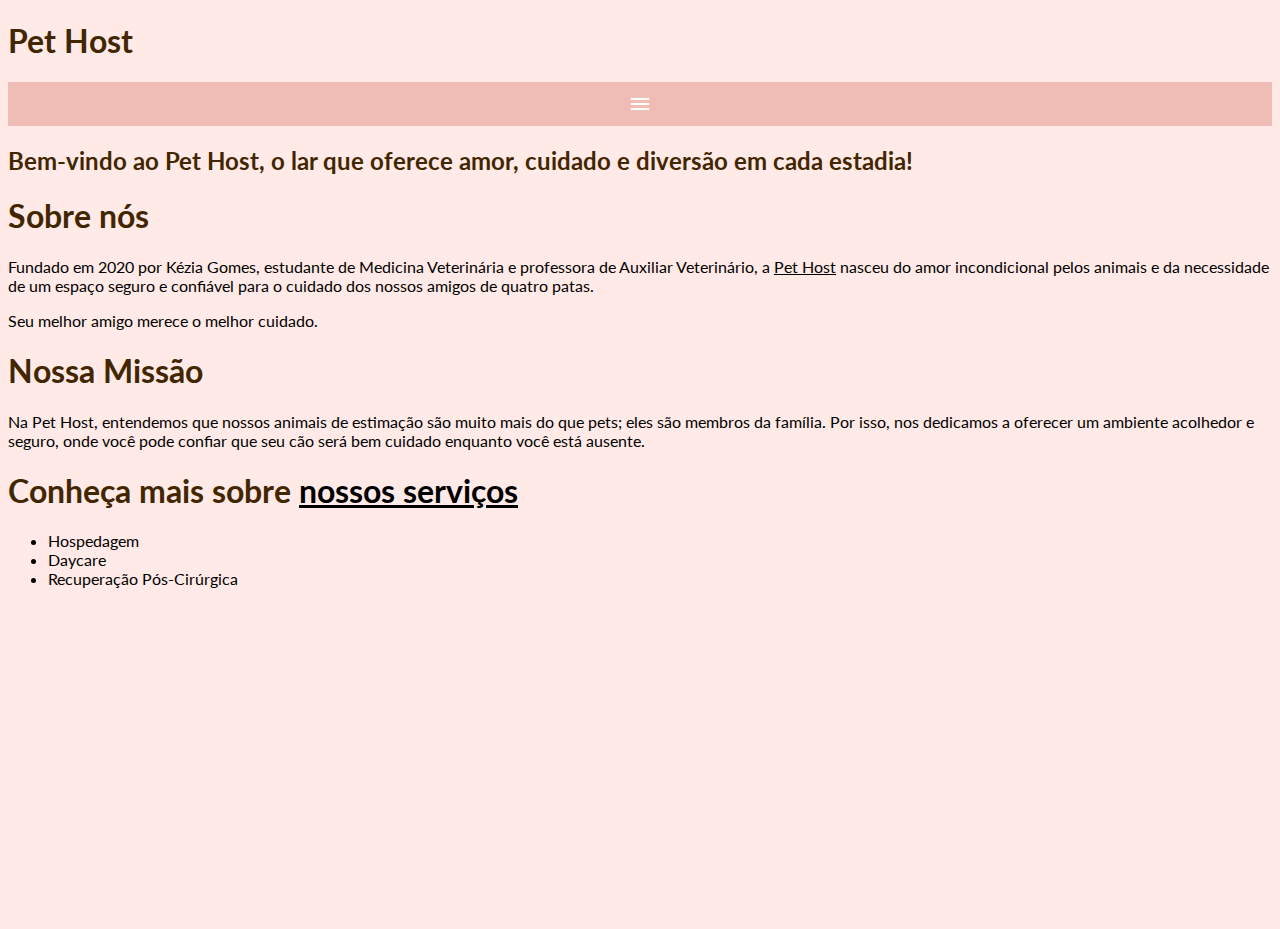
==== index.html @ 49f85e83 "esboço do site pet host" ====
<!DOCTYPE html>
<html lang="pt-br">
<head>
    <meta charset="UTF-8">
    <meta name="viewport" content="width=device-width, initial-scale=1.0">
    <link rel="shortcut icon" href="imagens/icone-peb.png" type="image/x-icon" >
    <title>Pet Host</title>
    <link href="https://fonts.googleapis.com/icon?family=Material+Icons" rel="stylesheet">
    <link rel="stylesheet" href="style.css">
</head>
<body>
    <header>
        <h1>Pet Host</h1>
        <i id="burguer" class="material-icons" onclick="clickMenu()">menu</i>
        <menu id="itens">
           <ul>
            <li><a href="index.html">Home</a></li>
            <li><a href="quemsomos.html">Quem somos</a></li>
            <li><a href="servicos.html">Serviços</a></li>
            <li><a href="depoimentos.html">Depoimentos</a></li>
            <li><a href="valores.html">Valores</a></li>
            <li><a href="reservas.html">Reservas</a></li>
            <li><a href="blog.html">Blog</a></li>
            <li><a href="contato.html">Contato</a></li>
           </ul>
        </menu>
    </header>
    <section class="imagem" id="img01">
       
            <h2>Bem-vindo ao Pet Host, o lar que oferece amor, cuidado e diversão em cada estadia!</h2>
        
    </section>

    <section class="normal">
        <h1>Sobre nós</h1>
        <p>Fundado em 2020 por Kézia Gomes, estudante de Medicina Veterinária e professora de Auxiliar Veterinário, a <ins>Pet Host</ins> nasceu do amor incondicional pelos animais e da necessidade de um espaço seguro e confiável para o cuidado dos nossos amigos de quatro patas.</p>
    </section>

    <section class="corfundo">
        <p>Seu melhor amigo merece o melhor cuidado.</p>
    </section>

    <section class="normal">
        <h1>Nossa Missão</h1>
        <p>Na Pet Host, entendemos que nossos animais de estimação são muito mais do que pets; eles são membros da família. Por isso, nos dedicamos a oferecer um ambiente acolhedor e seguro, onde você pode confiar que seu cão será bem cuidado enquanto você está ausente.</p>
    </section>

    <section class="corfundo">
        <h1>Conheça mais sobre <a href="#">nossos serviços</a></h1>
        <ul>
            <li>Hospedagem</li>
            <li>Daycare</li>
            <li>Recuperação Pós-Cirúrgica</li>
        </ul>
    </section>
    <script src="script.js">
    </script>
</body>
</html>
---- style.css ----
@charset "UTF-8";
@import url('https://fonts.googleapis.com/css2?family=Lato:ital,wght@0,100;0,300;0,400;0,700;0,900;1,100;1,300;1,400;1,700;1,900&display=swap');

:root {
    --fonte1: Arial, Helvetica, sans-serif;
    --fonte2: "Lato", sans-serif;
}

* {
    font-family: var(--fonte2);
    color: black
}

h1, h2, h3 {
    color: #422600;
}

html, body {
    min-height: 100vh; /*Tamanho mínimo; VH=altura*/
    background-color: #FFEAE7;
}

i#burguer {
    background-color: #d87c6c67;
    color: white;
    display: block;
    text-align: center;
    padding: 10px;
    cursor: pointer;
}

i#burguer:hover {
    background-color: #d87c6ca8;
    color: black;
}


menu {
    display: none;
}

menu > ul {
    list-style-type: none;
}

menu > ul > li > a {
    display: block;
    padding: 10px;
    text-decoration: none;
    text-align: center;
    background-color: rgb(88, 88, 88);
    color: white;
    border-top: 2px solid gray;
}

menu > ul > li > a:hover {
    background-color: gray;
}
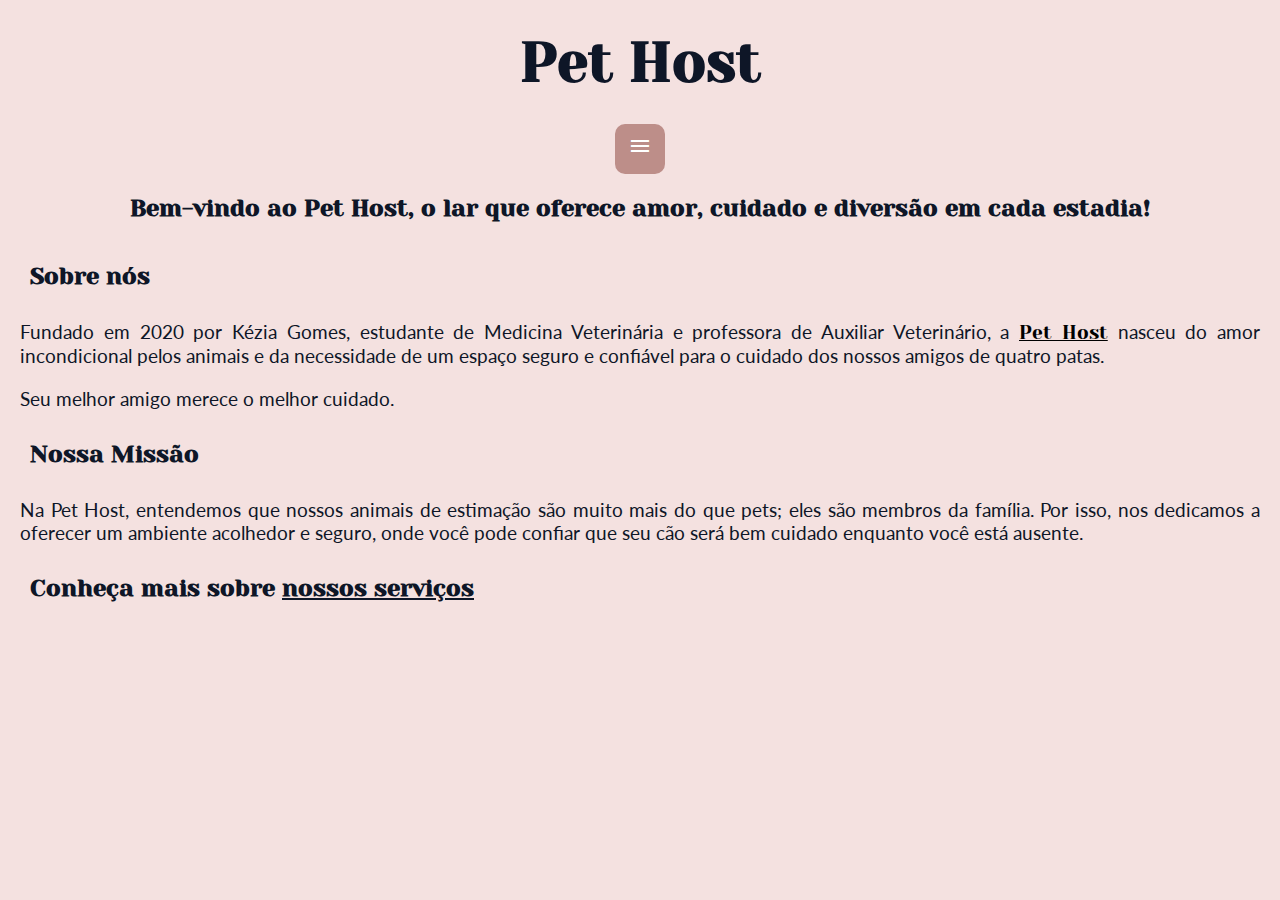
==== commit 201f03ca: "Atualizações 24/10" ====
--- a/index.html
+++ b/index.html
@@ -3,7 +3,7 @@
 <head>
     <meta charset="UTF-8">
     <meta name="viewport" content="width=device-width, initial-scale=1.0">
-    <link rel="shortcut icon" href="imagens/icone-peb.png" type="image/x-icon" >
+    
     <title>Pet Host</title>
     <link href="https://fonts.googleapis.com/icon?family=Material+Icons" rel="stylesheet">
     <link rel="stylesheet" href="style.css">
@@ -13,27 +13,27 @@
         <h1>Pet Host</h1>
         <i id="burguer" class="material-icons" onclick="clickMenu()">menu</i>
         <menu id="itens">
-           <ul>
-            <li><a href="index.html">Home</a></li>
-            <li><a href="quemsomos.html">Quem somos</a></li>
-            <li><a href="servicos.html">Serviços</a></li>
-            <li><a href="depoimentos.html">Depoimentos</a></li>
-            <li><a href="valores.html">Valores</a></li>
-            <li><a href="reservas.html">Reservas</a></li>
-            <li><a href="blog.html">Blog</a></li>
-            <li><a href="contato.html">Contato</a></li>
+           <ul class="nav-links" id="navLinks">
+            <li><a href="index.html" target="_self">Home</a></li>
+            <li><a href="quemsomos.html" target="_self">Quem somos</a></li>
+            <li><a href="servicos.html" target="_self">Serviços</a></li>
+            <li><a href="depoimentos.html" target="_self">Depoimentos</a></li>
+            <li><a href="valores.html" target="_self">Valores</a></li>
+            <li><a href="reservas.html" target="_self">Reservas</a></li>
+            <li><a href="blog.html" target="_self">Blog</a></li>
+            <li><a href="contato.html" target="_self">Contato</a></li>
            </ul>
         </menu>
     </header>
     <section class="imagem" id="img01">
        
-            <h2>Bem-vindo ao Pet Host, o lar que oferece amor, cuidado e diversão em cada estadia!</h2>
+            <h2 style="text-align: center;">Bem-vindo ao Pet Host, o lar que oferece amor, cuidado e diversão em cada estadia!</h2>
         
     </section>
 
     <section class="normal">
-        <h1>Sobre nós</h1>
-        <p>Fundado em 2020 por Kézia Gomes, estudante de Medicina Veterinária e professora de Auxiliar Veterinário, a <ins>Pet Host</ins> nasceu do amor incondicional pelos animais e da necessidade de um espaço seguro e confiável para o cuidado dos nossos amigos de quatro patas.</p>
+        <h2>Sobre nós</h2>
+        <p style="text-align: justify;">Fundado em 2020 por Kézia Gomes, estudante de Medicina Veterinária e professora de Auxiliar Veterinário, a <ins id="destaque">Pet Host</ins> nasceu do amor incondicional pelos animais e da necessidade de um espaço seguro e confiável para o cuidado dos nossos amigos de quatro patas.</p>
     </section>
 
     <section class="corfundo">
@@ -41,17 +41,12 @@
     </section>
 
     <section class="normal">
-        <h1>Nossa Missão</h1>
-        <p>Na Pet Host, entendemos que nossos animais de estimação são muito mais do que pets; eles são membros da família. Por isso, nos dedicamos a oferecer um ambiente acolhedor e seguro, onde você pode confiar que seu cão será bem cuidado enquanto você está ausente.</p>
+        <h2>Nossa Missão</h2>
+        <p style="text-align: justify;">Na Pet Host, entendemos que nossos animais de estimação são muito mais do que pets; eles são membros da família. Por isso, nos dedicamos a oferecer um ambiente acolhedor e seguro, onde você pode confiar que seu cão será bem cuidado enquanto você está ausente.</p>
     </section>
 
     <section class="corfundo">
-        <h1>Conheça mais sobre <a href="#">nossos serviços</a></h1>
-        <ul>
-            <li>Hospedagem</li>
-            <li>Daycare</li>
-            <li>Recuperação Pós-Cirúrgica</li>
-        </ul>
+        <h2>Conheça mais sobre <a id="destaque" href="servicos.html">nossos serviços</a></h2>
     </section>
     <script src="script.js">
     </script>
--- a/style.css
+++ b/style.css
@@ -1,36 +1,80 @@
 @charset "UTF-8";
 @import url('https://fonts.googleapis.com/css2?family=Lato:ital,wght@0,100;0,300;0,400;0,700;0,900;1,100;1,300;1,400;1,700;1,900&display=swap');
+@import url('https://fonts.googleapis.com/css2?family=Yeseva+One&display=swap');
+
 
 :root {
     --fonte1: Arial, Helvetica, sans-serif;
     --fonte2: "Lato", sans-serif;
+    --fonte3: "Yeseva One", serif;
 }
+
 
 * {
     font-family: var(--fonte2);
-    color: black
-}
-
-h1, h2, h3 {
-    color: #422600;
+    color: black;
+    margin: 0;
+    padding: 0;
+    box-sizing: border-box;
 }
 
 html, body {
     min-height: 100vh; /*Tamanho mínimo; VH=altura*/
-    background-color: #FFEAE7;
+    background-color: #F4E1E0;
 }
 
+h1, h2, h3{
+    color: #0E1627;
+    padding: 20px 30px;
+}
+p {
+    color: #0E1627;
+    padding: 10px 20px;
+    font-size: 1.2em;
+}
+h1 {
+    text-align: center;
+    padding: 30px 30px;
+    font-size: 3.5em;
+}
+
+h2 {
+
+}
+
+h1, h2 {
+    font-family: var(--fonte3);
+}
+
+a#destaque {
+    font-family: var(--fonte3);
+    color: #0E1627;
+}
+
+a#destaque:hover {
+    color: #0E1627;
+}
+
+ins#destaque{
+    font-family: var(--fonte3);
+}
+
+
 i#burguer {
-    background-color: #d87c6c67;
+    background-color:  #BD8E89;
     color: white;
     display: block;
     text-align: center;
     padding: 10px;
     cursor: pointer;
+    width: 50px;
+    height: 50px;
+    margin: auto;
+    border-radius: 20%;
 }
 
 i#burguer:hover {
-    background-color: #d87c6ca8;
+    background-color: #E5C5C1;
     color: black;
 }
 
@@ -48,11 +92,12 @@
     padding: 10px;
     text-decoration: none;
     text-align: center;
-    background-color: rgb(88, 88, 88);
+    background-color: #BD8E89;
     color: white;
     border-top: 2px solid gray;
 }
 
 menu > ul > li > a:hover {
-    background-color: gray;
-}+    background-color: #bb9a97;
+}
+
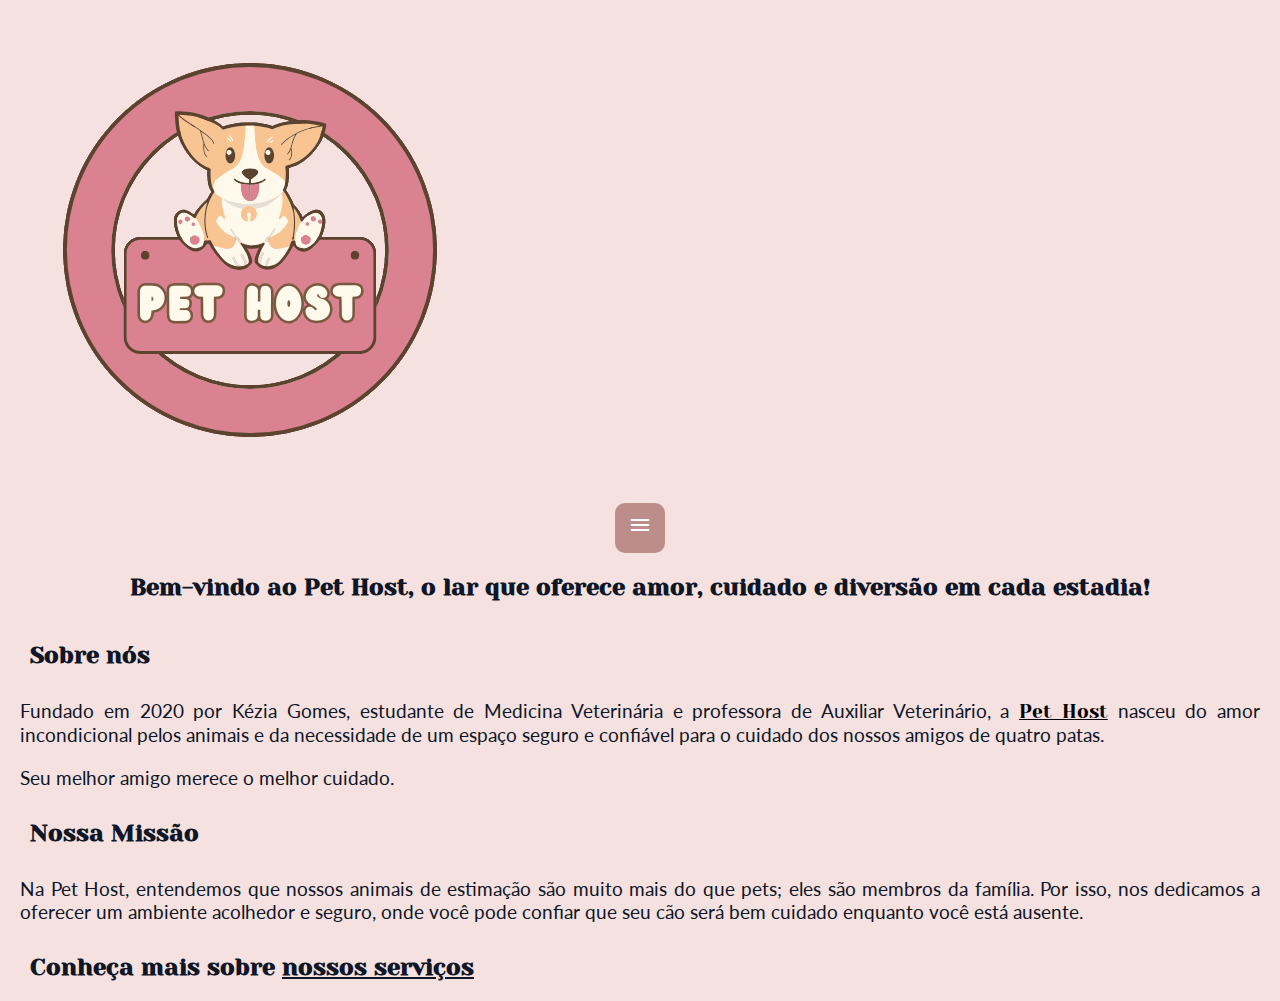
==== commit e551429d: "Logo" ====
--- a/index.html
+++ b/index.html
@@ -9,8 +9,9 @@
     <link rel="stylesheet" href="style.css">
 </head>
 <body>
+
     <header>
-        <h1>Pet Host</h1>
+        <img src="imagens/logopet.png" alt="Logo Pet Host" id="logo" >
         <i id="burguer" class="material-icons" onclick="clickMenu()">menu</i>
         <menu id="itens">
            <ul class="nav-links" id="navLinks">
@@ -25,6 +26,7 @@
            </ul>
         </menu>
     </header>
+
     <section class="imagem" id="img01">
        
             <h2 style="text-align: center;">Bem-vindo ao Pet Host, o lar que oferece amor, cuidado e diversão em cada estadia!</h2>
@@ -50,5 +52,6 @@
     </section>
     <script src="script.js">
     </script>
+    
 </body>
 </html>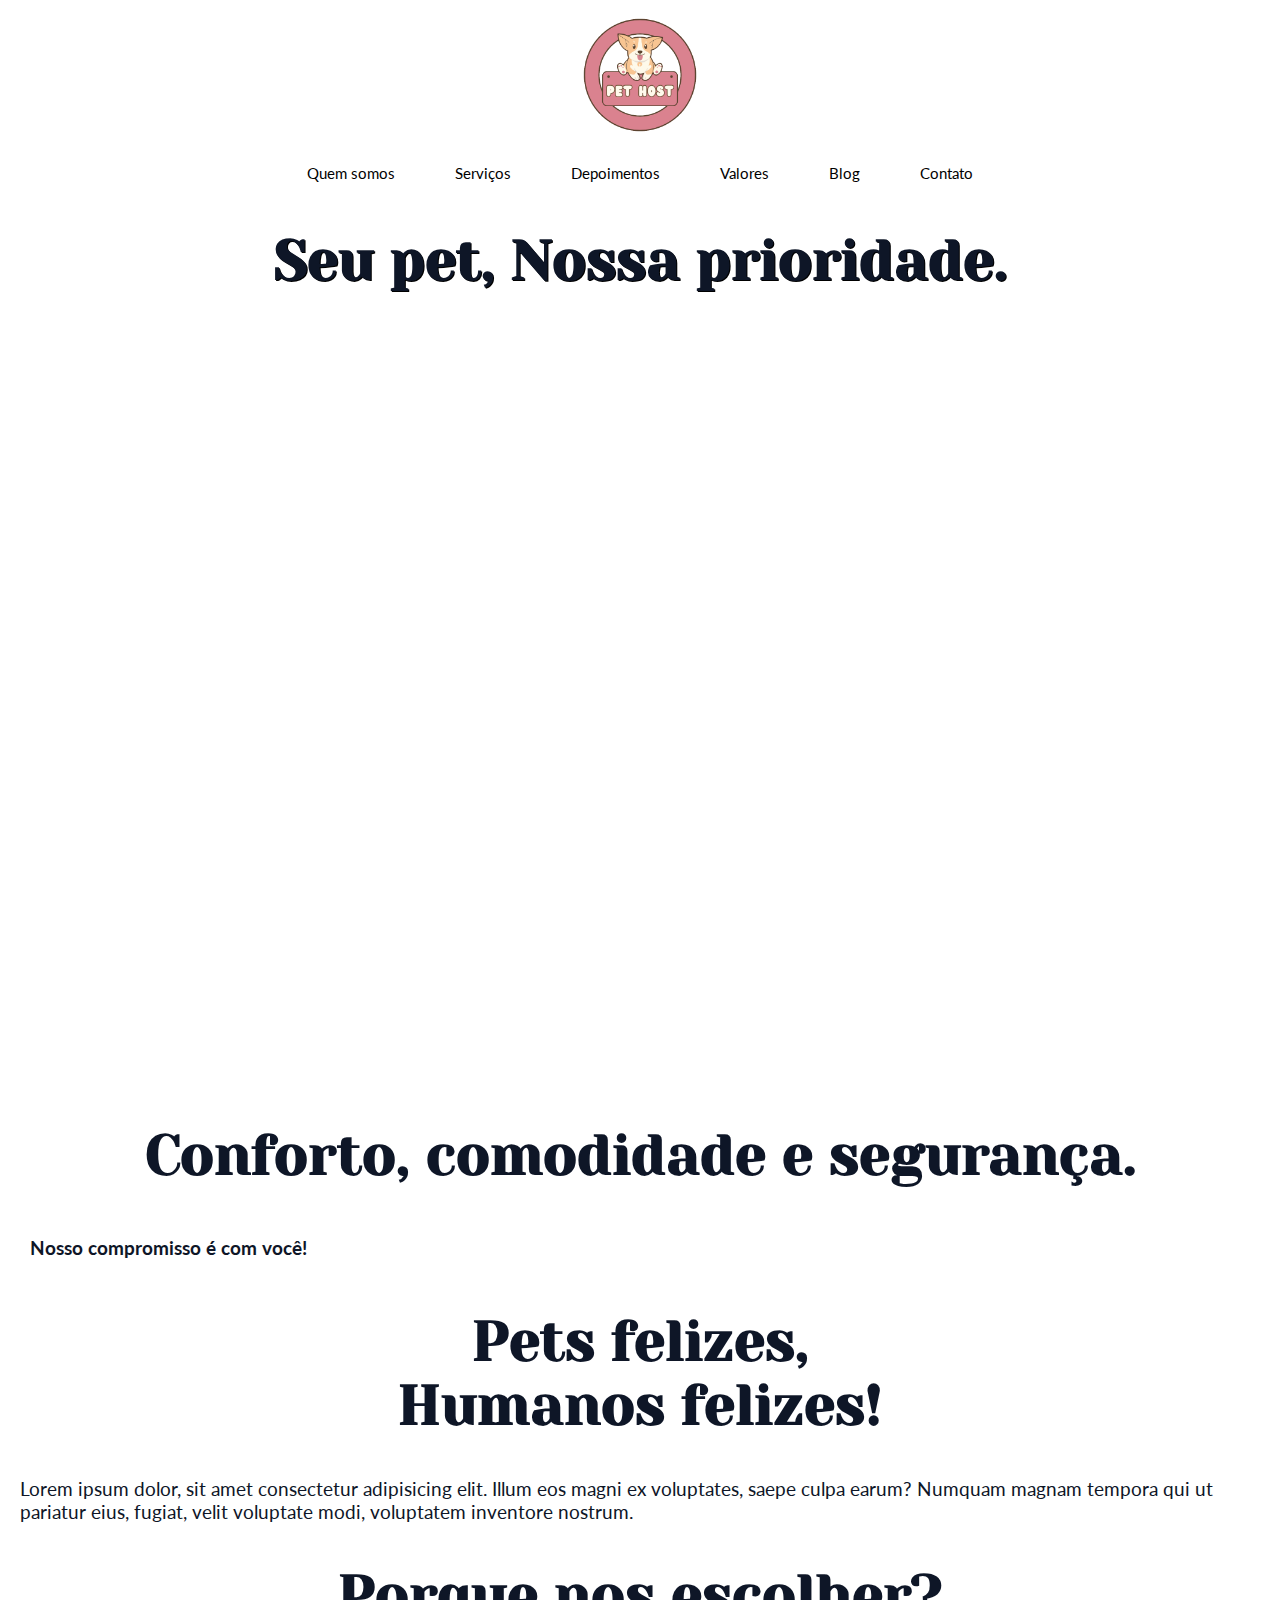
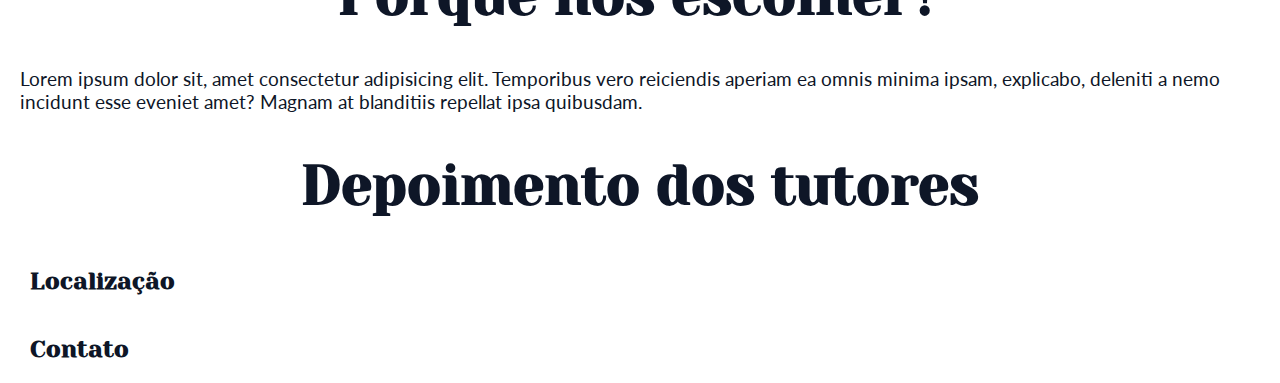
==== commit 3088edf4: "Mudança de layout" ====
--- a/index.html
+++ b/index.html
@@ -11,45 +11,58 @@
 <body>
 
     <header>
-        <img src="imagens/logopet.png" alt="Logo Pet Host" id="logo" >
-        <i id="burguer" class="material-icons" onclick="clickMenu()">menu</i>
-        <menu id="itens">
-           <ul class="nav-links" id="navLinks">
-            <li><a href="index.html" target="_self">Home</a></li>
-            <li><a href="quemsomos.html" target="_self">Quem somos</a></li>
-            <li><a href="servicos.html" target="_self">Serviços</a></li>
-            <li><a href="depoimentos.html" target="_self">Depoimentos</a></li>
-            <li><a href="valores.html" target="_self">Valores</a></li>
-            <li><a href="reservas.html" target="_self">Reservas</a></li>
-            <li><a href="blog.html" target="_self">Blog</a></li>
-            <li><a href="contato.html" target="_self">Contato</a></li>
-           </ul>
-        </menu>
+        <a href="index.html"><img src="imagens/logopet.png" alt="Logo Pet Host" id="logo"  ></a>
     </header>
 
-    <section class="imagem" id="img01">
-       
-            <h2 style="text-align: center;">Bem-vindo ao Pet Host, o lar que oferece amor, cuidado e diversão em cada estadia!</h2>
-        
-    </section>
+    <nav>
+        <div class="opcoes">
+            <p><a href="quemsomos.html">Quem somos</a></p>
+            <p><a href="servicos.html">Serviços</a></p>
+            <p><a href="depoimentos.html">Depoimentos</a></p>
+            <p><a href="valores.html">Valores</a></p>
+            <p><a href="blog.html">Blog</a></p>
+            <p><a href="">Contato</a></p>
+        </div>
+    </nav>
 
-    <section class="normal">
-        <h2>Sobre nós</h2>
-        <p style="text-align: justify;">Fundado em 2020 por Kézia Gomes, estudante de Medicina Veterinária e professora de Auxiliar Veterinário, a <ins id="destaque">Pet Host</ins> nasceu do amor incondicional pelos animais e da necessidade de um espaço seguro e confiável para o cuidado dos nossos amigos de quatro patas.</p>
-    </section>
 
-    <section class="corfundo">
-        <p>Seu melhor amigo merece o melhor cuidado.</p>
-    </section>
+    <main>
 
-    <section class="normal">
-        <h2>Nossa Missão</h2>
-        <p style="text-align: justify;">Na Pet Host, entendemos que nossos animais de estimação são muito mais do que pets; eles são membros da família. Por isso, nos dedicamos a oferecer um ambiente acolhedor e seguro, onde você pode confiar que seu cão será bem cuidado enquanto você está ausente.</p>
-    </section>
+        <section class="imagem1" id="img1">
+            <h1>Seu pet,
+                Nossa prioridade.</h1>
+        </section>
 
-    <section class="corfundo">
-        <h2>Conheça mais sobre <a id="destaque" href="servicos.html">nossos serviços</a></h2>
-    </section>
+        <section class="imagem2" id="img2">
+            <h1>Conforto, comodidade e segurança.</h1>
+            <!--Aqui explicar sobre hospedagem, daycare e cuidados pós cirurgícos-->
+        </section>
+
+        <section class="imagem3" id="img3">
+            <h3>Nosso compromisso é com você!</h3>
+            <h1>Pets felizes,
+                <br>
+                Humanos felizes!
+            </h1>
+            <p>
+               Lorem ipsum dolor, sit amet consectetur adipisicing elit. Illum eos magni ex voluptates, saepe culpa earum? Numquam magnam tempora qui ut pariatur eius, fugiat, velit voluptate modi, voluptatem inventore nostrum.
+            </p>
+        </section>
+
+        <section class="imagem4" id="img4">
+            <h1>Porque nos escolher?</h1>
+            <p>Lorem ipsum dolor sit, amet consectetur adipisicing elit. Temporibus vero reiciendis aperiam ea omnis minima ipsam, explicabo, deleniti a nemo incidunt esse eveniet amet? Magnam at blanditiis repellat ipsa quibusdam.</p>
+        </section>
+
+        <section class="depoimentos" id="dpmt">
+            <h1>Depoimento dos tutores</h1>
+        </section>
+
+        <section>
+            <h2>Localização</h2>
+            <h2>Contato</h2>
+        </section>
+    </main>
     <script src="script.js">
     </script>
     
--- a/style.css
+++ b/style.css
@@ -1,12 +1,14 @@
 @charset "UTF-8";
 @import url('https://fonts.googleapis.com/css2?family=Lato:ital,wght@0,100;0,300;0,400;0,700;0,900;1,100;1,300;1,400;1,700;1,900&display=swap');
 @import url('https://fonts.googleapis.com/css2?family=Yeseva+One&display=swap');
+@import url('https://fonts.googleapis.com/css2?family=Roboto:ital,wght@0,100;0,300;0,400;0,500;0,700;0,900;1,100;1,300;1,400;1,500;1,700;1,900&display=swap');
 
 
 :root {
     --fonte1: Arial, Helvetica, sans-serif;
     --fonte2: "Lato", sans-serif;
     --fonte3: "Yeseva One", serif;
+    --fonte4: "Roboto", sans-serif;
 }
 
 
@@ -18,9 +20,93 @@
     box-sizing: border-box;
 }
 
+section.imagem1 {
+        display: inline-block;
+        padding: 5px;
+        text-shadow: 1px 1px 0px black;
+        background-image: url("../Pet-host/imagens/background01pc.jpg");
+        background-position: right center;
+        background-size: cover;
+        height: 100vh;
+        width: 100%;
+      }
+
+
+
+
 html, body {
     min-height: 100vh; /*Tamanho mínimo; VH=altura*/
-    background-color: #F4E1E0;
+}
+
+header {
+    align-items: center; /* Alinha os itens verticalmente */
+    justify-content: space-between; /* Espaço entre a logo e o menu */
+    padding: 0 20px; /* Espaçamento lateral */
+}
+
+#logo {
+    height: 150px; 
+    width: auto; 
+    display: block;
+    margin: 0 auto;
+    
+}
+
+.opcoes {
+    display: flex; /* Alinha os itens horizontalmente */
+    gap: 20px; /* Espaçamento entre as opções */
+    justify-content: center;
+    align-items: center;
+    text-align: center;
+    font-family: var(--fonte3);
+    
+}
+
+.opcoes p a {
+    margin: 0; 
+    font-family: var(--fonte2);
+    font-size: 0.8em;
+    text-decoration: none;
+    
+}
+
+.opcoes p a:hover {
+    color: dimgrey;
+    text-decoration: underline;
+}
+
+.imghome {
+    
+    position: relative;
+    z-index: 1;
+    display: block;
+    object-fit: cover;
+    height: 250px;
+    width: 100%;
+
+}
+
+.voltar{
+    font-size: 0.6em;
+    display: flex; 
+    gap: 20px; 
+    justify-content: center;
+    align-items: center;
+    text-align: center;
+    font-family: var(--fonte3);
+   
+}
+
+.voltar p a {
+    text-decoration: none;
+    cursor: pointer;
+
+}
+
+.voltar p a:hover {
+    color: gray;
+    transition: all .4s ease;
+    
 }
 
 h1, h2, h3{
@@ -38,9 +124,6 @@
     font-size: 3.5em;
 }
 
-h2 {
-
-}
 
 h1, h2 {
     font-family: var(--fonte3);
@@ -58,46 +141,3 @@
 ins#destaque{
     font-family: var(--fonte3);
 }
-
-
-i#burguer {
-    background-color:  #BD8E89;
-    color: white;
-    display: block;
-    text-align: center;
-    padding: 10px;
-    cursor: pointer;
-    width: 50px;
-    height: 50px;
-    margin: auto;
-    border-radius: 20%;
-}
-
-i#burguer:hover {
-    background-color: #E5C5C1;
-    color: black;
-}
-
-
-menu {
-    display: none;
-}
-
-menu > ul {
-    list-style-type: none;
-}
-
-menu > ul > li > a {
-    display: block;
-    padding: 10px;
-    text-decoration: none;
-    text-align: center;
-    background-color: #BD8E89;
-    color: white;
-    border-top: 2px solid gray;
-}
-
-menu > ul > li > a:hover {
-    background-color: #bb9a97;
-}
-
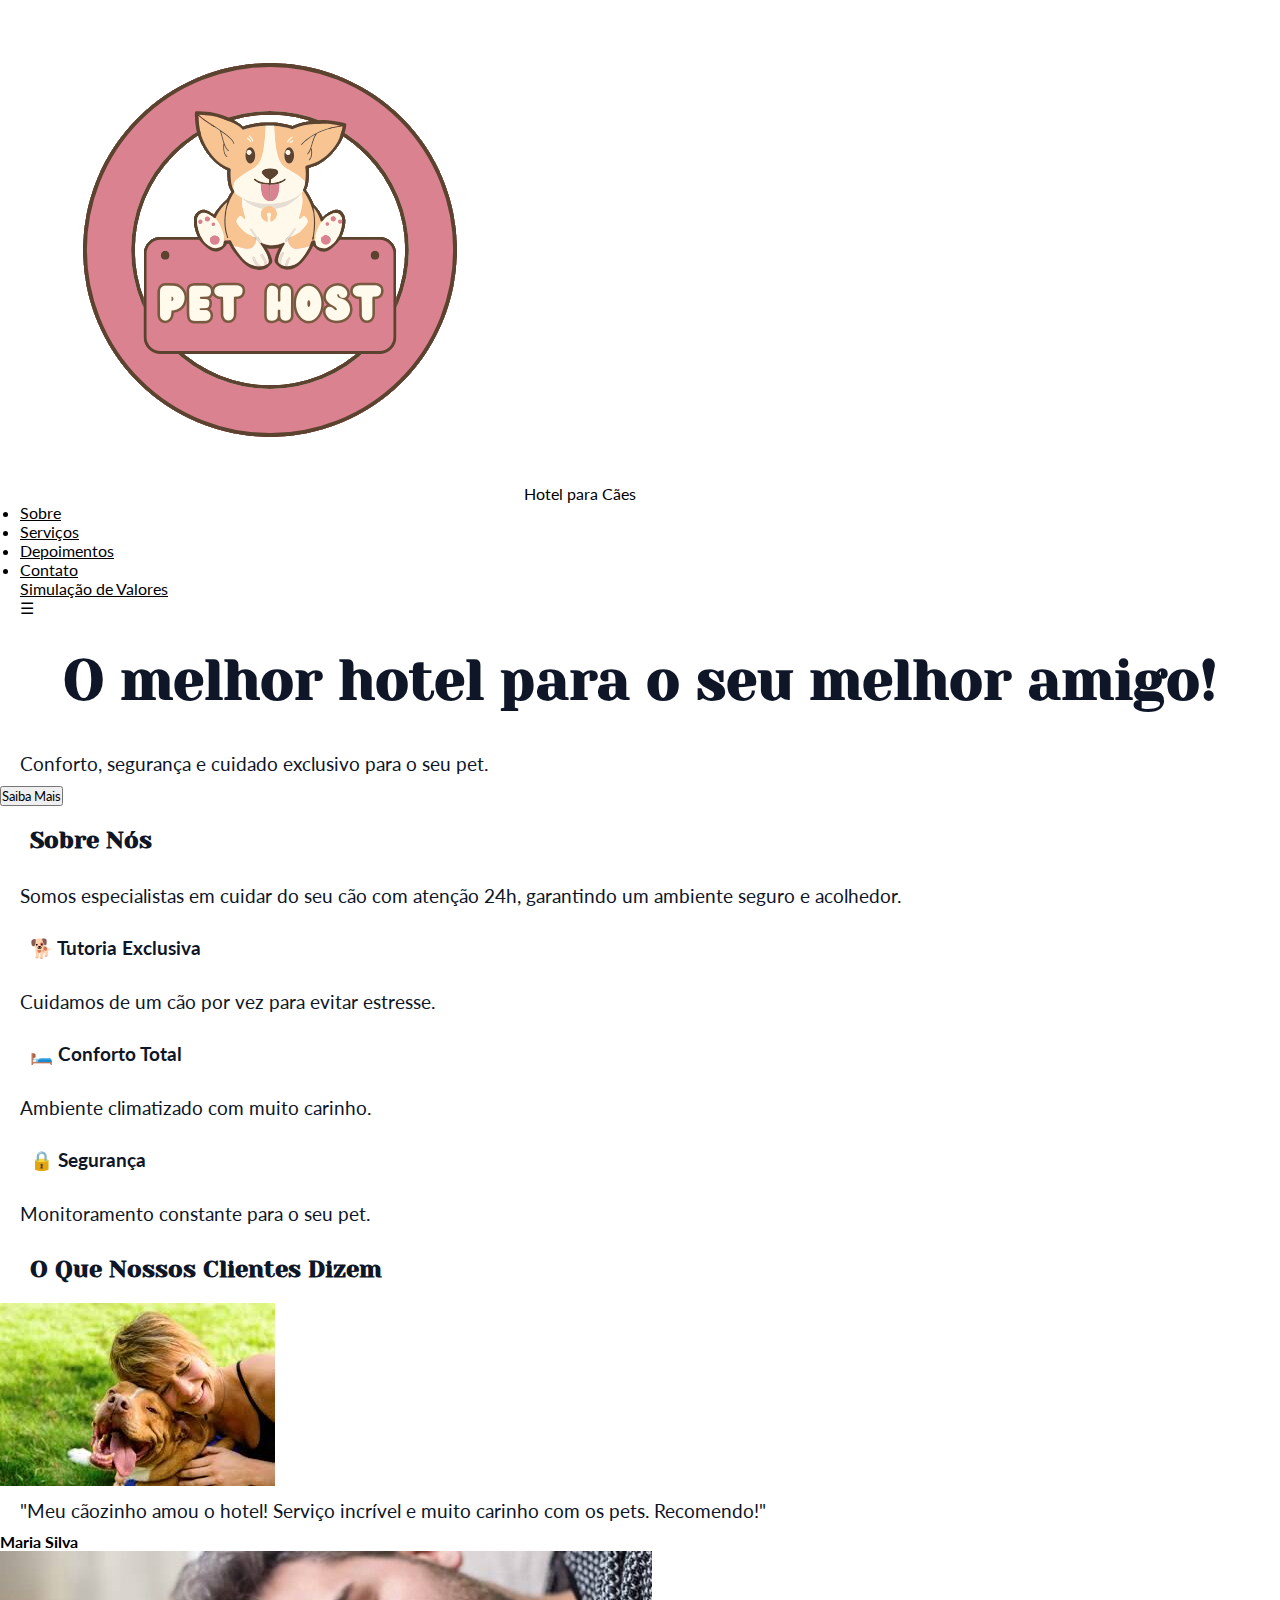
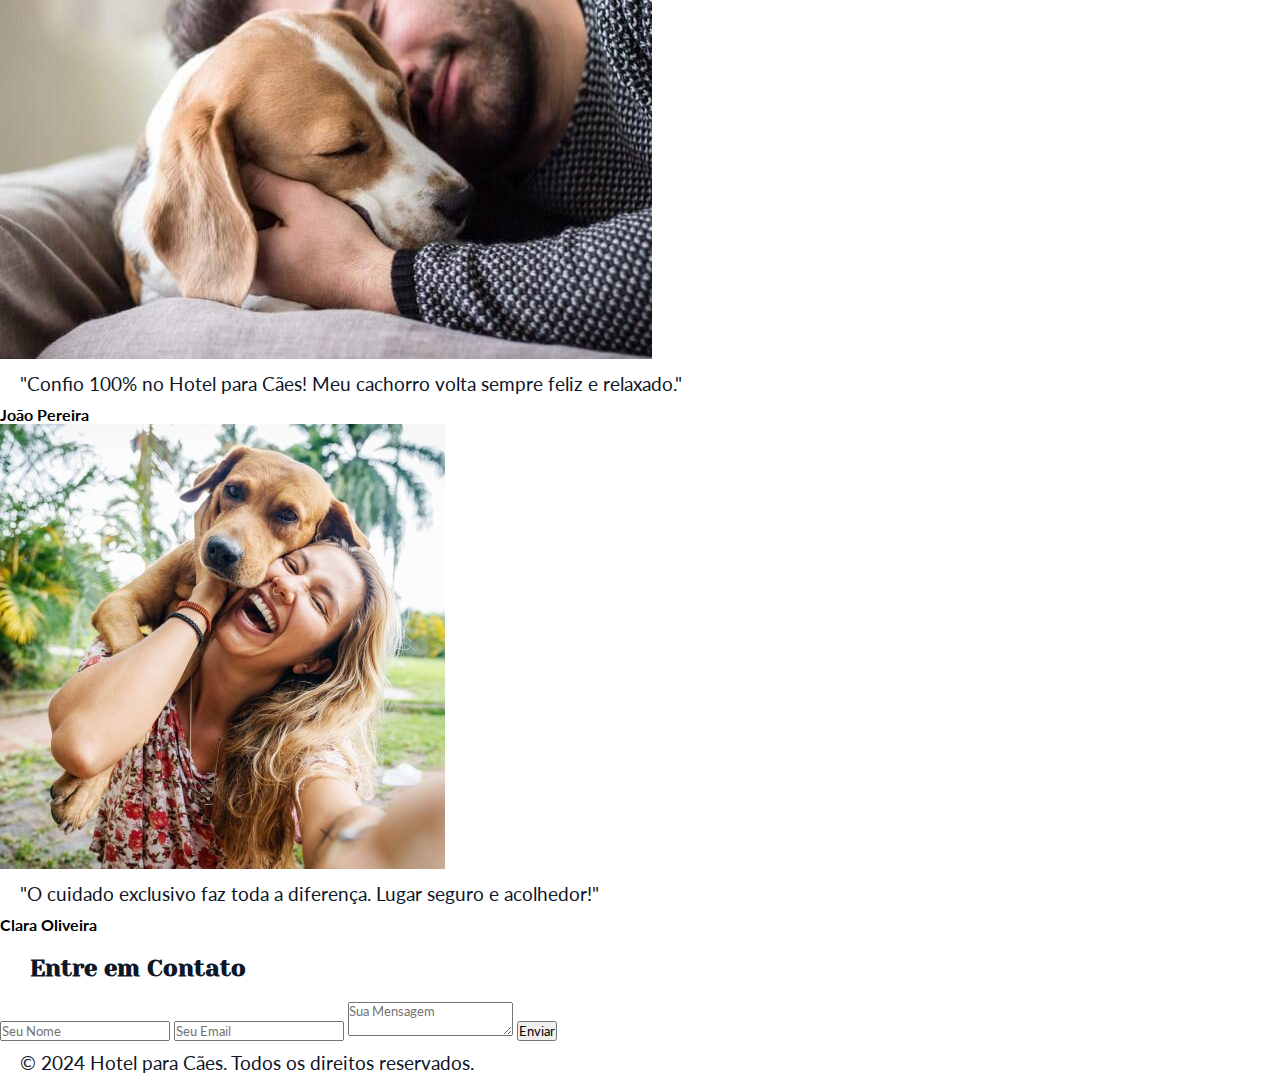
==== commit 870d0aac: "Novo formato do site" ====
--- a/index.html
+++ b/index.html
@@ -4,65 +4,94 @@
     <meta charset="UTF-8">
     <meta name="viewport" content="width=device-width, initial-scale=1.0">
     
-    <title>Pet Host</title>
-    <link href="https://fonts.googleapis.com/icon?family=Material+Icons" rel="stylesheet">
+    <title>Hotel para Cães</title>
+    
     <link rel="stylesheet" href="style.css">
 </head>
 <body>
 
     <header>
-        <a href="index.html"><img src="imagens/logopet.png" alt="Logo Pet Host" id="logo"  ></a>
+        <div class="container">
+            <div class="logo">
+                <img src="imagens/logopet.png" alt="Logo do Hotel para Cães">
+                <span>Hotel para Cães</span>
+            </div>
+            <nav class="menu">
+                <ul>
+                    <li><a href="#sobre">Sobre</a></li>
+                    <li><a href="servicos.html">Serviços</a></li>
+                    <li><a href="#depoimentos">Depoimentos</a></li>
+                    <li><a href="#contato">Contato</a></li>
+                </ul>
+                <a href="valores.html" class="btn">Simulação de Valores</a>
+            </nav>
+            <div class="menu-toggle" onclick="toggleMenu()">☰</div>
+        </div>
     </header>
 
-    <nav>
-        <div class="opcoes">
-            <p><a href="quemsomos.html">Quem somos</a></p>
-            <p><a href="servicos.html">Serviços</a></p>
-            <p><a href="depoimentos.html">Depoimentos</a></p>
-            <p><a href="valores.html">Valores</a></p>
-            <p><a href="blog.html">Blog</a></p>
-            <p><a href="">Contato</a></p>
+
+    <section class="hero">
+        <div class="hero-content">
+            <h1>O melhor hotel para o seu melhor amigo!</h1>
+            <p>Conforto, segurança e cuidado exclusivo para o seu pet.</p>
+            <button onclick="scrollToSection('sobre')">Saiba Mais</button>
         </div>
-    </nav>
+    </section>
 
+    <section id="sobre" class="about">
+        <h2>Sobre Nós</h2>
+        <p>Somos especialistas em cuidar do seu cão com atenção 24h, garantindo um ambiente seguro e acolhedor.</p>
+        <div class="features">
+            <div class="card">
+                <h3>🐕 Tutoria Exclusiva</h3>
+                <p>Cuidamos de um cão por vez para evitar estresse.</p>
+            </div>
+            <div class="card">
+                <h3>🛏️ Conforto Total</h3>
+                <p>Ambiente climatizado com muito carinho.</p>
+            </div>
+            <div class="card">
+                <h3>🔒 Segurança</h3>
+                <p>Monitoramento constante para o seu pet.</p>
+            </div>
+        </div>
+    </section>
 
-    <main>
+    <section id="depoimentos" class="testimonials">
+        <h2>O Que Nossos Clientes Dizem</h2>
+        <div class="testimonial-container">
+            <div class="testimonial-card">
+                <img src="imagens/cliente1.jpeg" alt="Foto do cliente">
+                <p>"Meu cãozinho amou o hotel! Serviço incrível e muito carinho com os pets. Recomendo!"</p>
+                <h4>Maria Silva</h4>
+            </div>
+            <div class="testimonial-card">
+                <img src="imagens/cliente2.jpg" alt="Foto do cliente">
+                <p>"Confio 100% no Hotel para Cães! Meu cachorro volta sempre feliz e relaxado."</p>
+                <h4>João Pereira</h4>
+            </div>
+            <div class="testimonial-card">
+                <img src="imagens/cliente3.jpeg" alt="Foto do cliente">
+                <p>"O cuidado exclusivo faz toda a diferença. Lugar seguro e acolhedor!"</p>
+                <h4>Clara Oliveira</h4>
+            </div>
+        </div>
+    </section>
 
-        <section class="imagem1" id="img1">
-            <h1>Seu pet,
-                Nossa prioridade.</h1>
-        </section>
+    <section id="contato" class="contact">
+        <h2>Entre em Contato</h2>
+        <form>
+            <input type="text" placeholder="Seu Nome" required>
+            <input type="email" placeholder="Seu Email" required>
+            <textarea placeholder="Sua Mensagem" required></textarea>
+            <button type="submit">Enviar</button>
+        </form>
+    </section>
 
-        <section class="imagem2" id="img2">
-            <h1>Conforto, comodidade e segurança.</h1>
-            <!--Aqui explicar sobre hospedagem, daycare e cuidados pós cirurgícos-->
-        </section>
+    <footer>
+        <p>© 2024 Hotel para Cães. Todos os direitos reservados.</p>
+    </footer>
 
-        <section class="imagem3" id="img3">
-            <h3>Nosso compromisso é com você!</h3>
-            <h1>Pets felizes,
-                <br>
-                Humanos felizes!
-            </h1>
-            <p>
-               Lorem ipsum dolor, sit amet consectetur adipisicing elit. Illum eos magni ex voluptates, saepe culpa earum? Numquam magnam tempora qui ut pariatur eius, fugiat, velit voluptate modi, voluptatem inventore nostrum.
-            </p>
-        </section>
-
-        <section class="imagem4" id="img4">
-            <h1>Porque nos escolher?</h1>
-            <p>Lorem ipsum dolor sit, amet consectetur adipisicing elit. Temporibus vero reiciendis aperiam ea omnis minima ipsam, explicabo, deleniti a nemo incidunt esse eveniet amet? Magnam at blanditiis repellat ipsa quibusdam.</p>
-        </section>
-
-        <section class="depoimentos" id="dpmt">
-            <h1>Depoimento dos tutores</h1>
-        </section>
-
-        <section>
-            <h2>Localização</h2>
-            <h2>Contato</h2>
-        </section>
-    </main>
     <script src="script.js">
     </script>
     
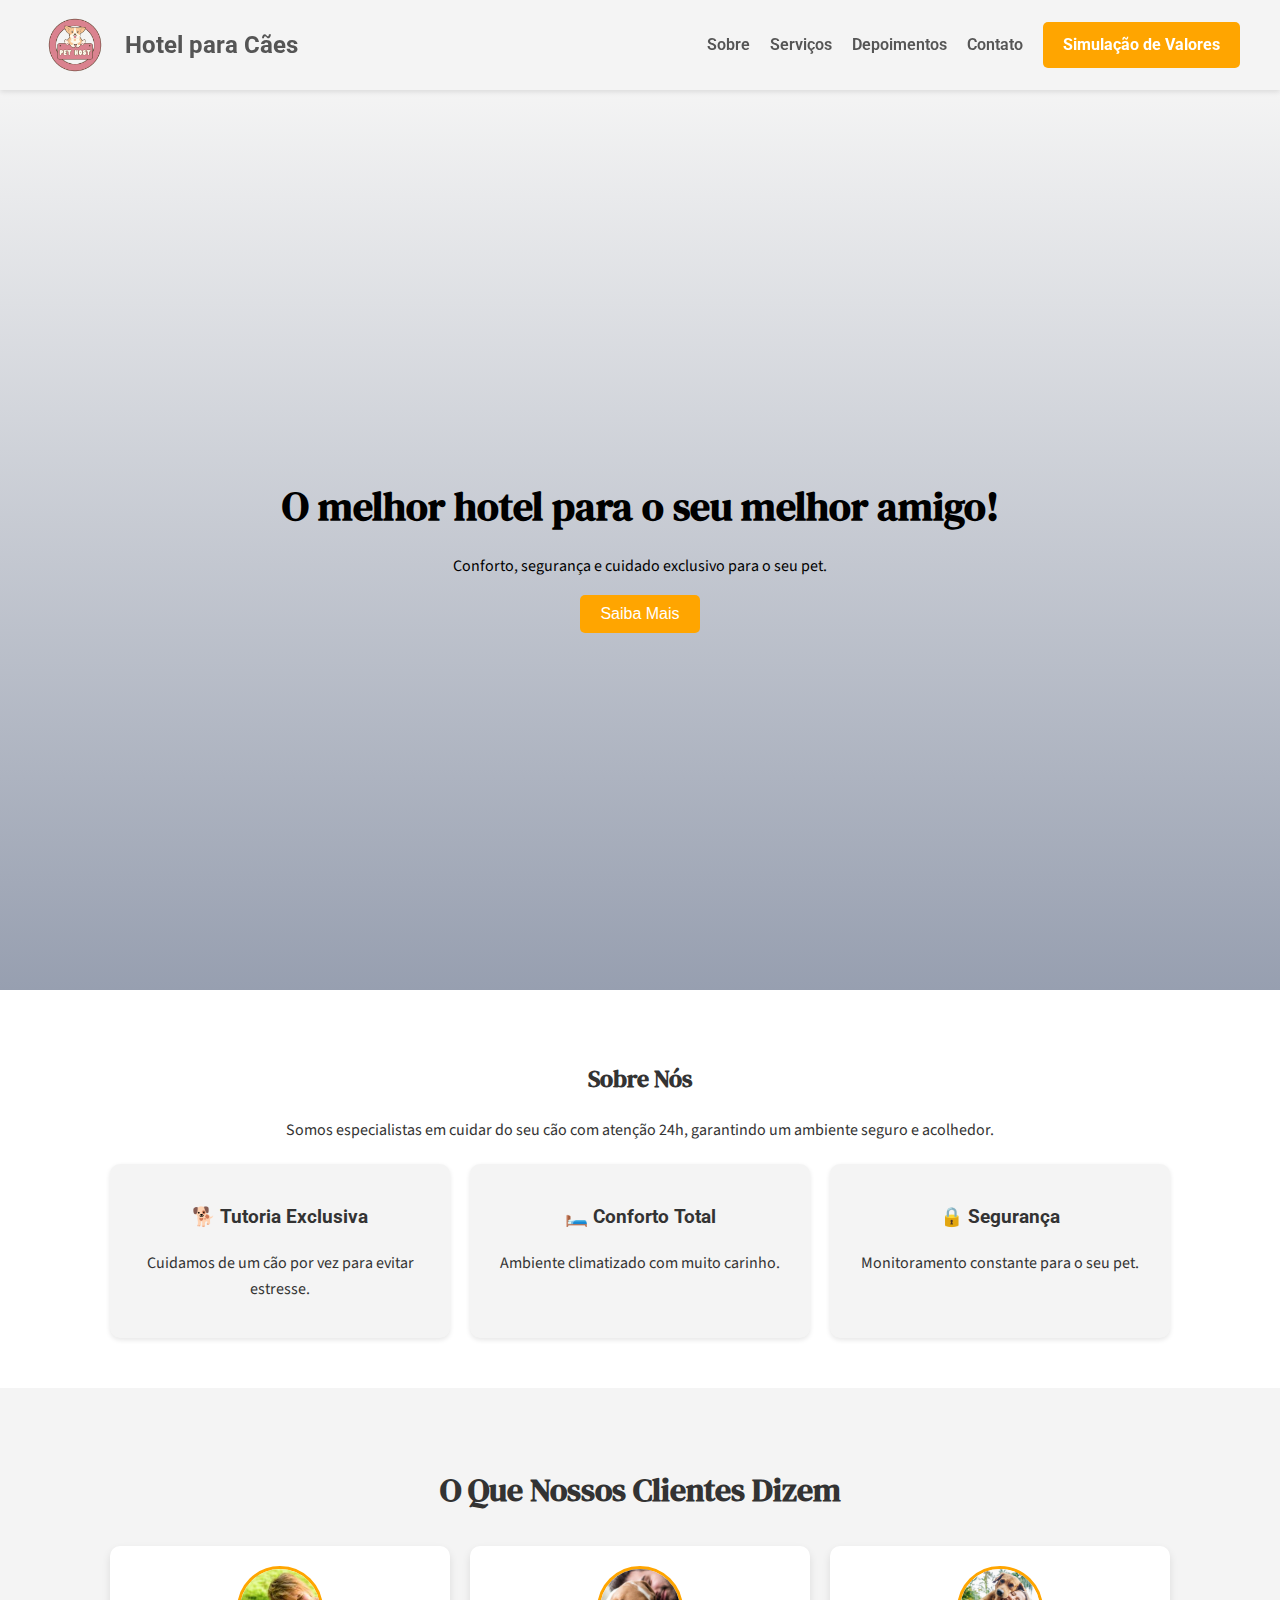
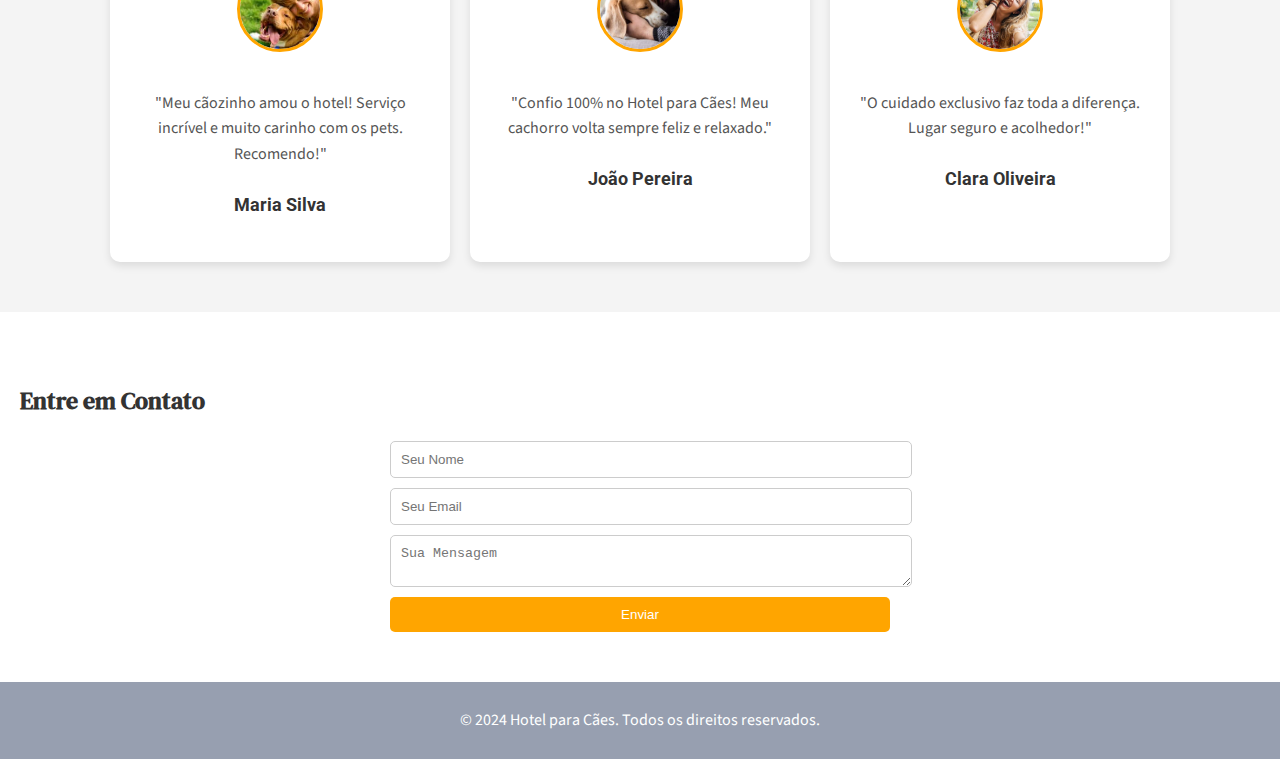
==== commit 6e98fdb4: "modificações" ====
--- a/index.html
+++ b/index.html
@@ -25,16 +25,16 @@
                 </ul>
                 <a href="valores.html" class="btn">Simulação de Valores</a>
             </nav>
-            <div class="menu-toggle" onclick="toggleMenu()">☰</div>
+            <div class="menu-toggle" onclick="alternarMenu()">☰</div>
         </div>
     </header>
 
 
-    <section class="hero">
-        <div class="hero-content">
+    <section class="home">
+        <div class="home-content">
             <h1>O melhor hotel para o seu melhor amigo!</h1>
             <p>Conforto, segurança e cuidado exclusivo para o seu pet.</p>
-            <button onclick="scrollToSection('sobre')">Saiba Mais</button>
+            <button onclick="saibaMais('sobre')">Saiba Mais</button>
         </div>
     </section>
 
--- a/style.css
+++ b/style.css
@@ -1,143 +1,313 @@
 @charset "UTF-8";
-@import url('https://fonts.googleapis.com/css2?family=Lato:ital,wght@0,100;0,300;0,400;0,700;0,900;1,100;1,300;1,400;1,700;1,900&display=swap');
-@import url('https://fonts.googleapis.com/css2?family=Yeseva+One&display=swap');
 @import url('https://fonts.googleapis.com/css2?family=Roboto:ital,wght@0,100;0,300;0,400;0,500;0,700;0,900;1,100;1,300;1,400;1,500;1,700;1,900&display=swap');
+@import url('https://fonts.googleapis.com/css2?family=DM+Serif+Text:ital@0;1&family=Roboto:ital,wght@0,100;0,300;0,400;0,500;0,700;0,900;1,100;1,300;1,400;1,500;1,700;1,900&display=swap');
+@import url('https://fonts.googleapis.com/css2?family=Source+Sans+3:ital,wght@0,200..900;1,200..900&display=swap');
 
 
 :root {
-    --fonte1: Arial, Helvetica, sans-serif;
-    --fonte2: "Lato", sans-serif;
-    --fonte3: "Yeseva One", serif;
-    --fonte4: "Roboto", sans-serif;
-}
-
-
-* {
+    --fonte1: "Roboto", serif;
+    --fonte2: "DM Serif Text", serif;
+    --fonte3: "Source Sans 3", sans-serif;
+    --fonte4: 'Arial', sans-serif;
+}
+
+body {
+    margin: 0;
+    font-family: var(--fonte1);
+    line-height: 1.6;
+    color: #333;
+}
+
+h1, h2 {
     font-family: var(--fonte2);
-    color: black;
+}
+
+p {
+    font-family: var(--fonte3);
+}
+
+header {
+    background: #f4f4f4;
+    box-shadow: 0 2px 5px rgba(0, 0, 0, 0.1);
+    position: sticky; 
+    top: 0;
+    z-index: 1000;
+    font-family: var(--fonte1);
+}
+
+header .container {
+    max-width: 1200px;
+    margin: 0 auto;
+    display: flex;
+    align-items: center;
+    justify-content: space-between;
+    padding: 10px 20px;
+}
+
+header .logo img {
+    height: 100px; 
+    object-fit: contain;
+}
+
+header .logo {
+    display: flex;
+    align-items: center;
+    gap: 15px; 
+}
+
+header .logo span {
+        font-size: 1.5rem;
+        color: #555;
+        font-weight: bold;
+}
+
+@media (max-width: 768px) {
+    header .logo img {
+        height: 90px; 
+    }
+    header .logo {
+        font-size: 1.3rem; 
+    }
+}
+.logo {
+    font-size: 1.5rem;
+    font-weight: bold;
+    color: #555;
+}
+
+header .logo img {
+    height: 70px; 
+    object-fit: contain;
+}
+
+header .logo span {
+    font-size: 1.5rem;
+    color: #555;
+    font-weight: bold;
+}
+
+header .menu {
+    display: flex;
+    align-items: center;
+    gap: 20px;
+}
+
+header .menu ul {
+    list-style: none;
+    display: flex;
+    gap: 20px;
     margin: 0;
     padding: 0;
-    box-sizing: border-box;
-}
-
-section.imagem1 {
-        display: inline-block;
-        padding: 5px;
-        text-shadow: 1px 1px 0px black;
-        background-image: url("../Pet-host/imagens/background01pc.jpg");
-        background-position: right center;
-        background-size: cover;
-        height: 100vh;
+}
+
+header .menu ul li a {
+    text-decoration: none;
+    color: #555;
+    font-weight: 600;
+    transition: color 0.3s;
+}
+
+header .menu ul li a:hover {
+    color: orange;
+}
+
+header .btn {
+    background: orange;
+    color: white;
+    padding: 10px 20px;
+    border-radius: 5px;
+    text-decoration: none;
+    font-weight: bold;
+    transition: background 0.3s;
+}
+
+header .btn:hover {
+    background: darkorange;
+}
+
+
+.menu-toggle {
+    display: none;
+    font-size: 2rem;
+    cursor: pointer;
+    color: #555;
+}
+
+@media (max-width: 768px) {
+    header .menu {
+        display: none;
+        flex-direction: column;
+        background: #f4f4f4;
+        position: absolute;
+        top: 100%;
+        right: 0;
         width: 100%;
-      }
-
-
-
-
-html, body {
-    min-height: 100vh; /*Tamanho mínimo; VH=altura*/
-}
-
-header {
-    align-items: center; /* Alinha os itens verticalmente */
-    justify-content: space-between; /* Espaço entre a logo e o menu */
-    padding: 0 20px; /* Espaçamento lateral */
-}
-
-#logo {
-    height: 150px; 
-    width: auto; 
-    display: block;
-    margin: 0 auto;
-    
-}
-
-.opcoes {
-    display: flex; /* Alinha os itens horizontalmente */
-    gap: 20px; /* Espaçamento entre as opções */
+        box-shadow: 0 2px 5px rgba(0, 0, 0, 0.1);
+    }
+
+    header .menu.active {
+        display: flex;
+    }
+
+    header .menu ul {
+        flex-direction: column;
+        gap: 10px;
+        padding: 20px;
+    }
+
+    header .menu ul li a {
+        font-size: 1.2rem;
+    }
+
+    .menu-toggle {
+        display: block;
+    }
+}
+
+.home {
+    height: 100vh;
+    background: linear-gradient(#f4f4f4, #979fb0);
+    color: rgb(0, 0, 0);
+    display: flex;
     justify-content: center;
     align-items: center;
     text-align: center;
-    font-family: var(--fonte3);
-    
-}
-
-.opcoes p a {
-    margin: 0; 
-    font-family: var(--fonte2);
-    font-size: 0.8em;
-    text-decoration: none;
-    
-}
-
-.opcoes p a:hover {
-    color: dimgrey;
-    text-decoration: underline;
-}
-
-.imghome {
-    
-    position: relative;
-    z-index: 1;
-    display: block;
+    padding: 0 20px;
+}
+
+.home h1 {
+    font-size: 2.5rem;
+    margin-bottom: 10px;
+}
+
+.home button {
+    padding: 10px 20px;
+    background: orange;
+    color: white;
+    border: none;
+    border-radius: 5px;
+    cursor: pointer;
+    font-size: 1rem;
+}
+
+.home button:hover {
+    background: darkorange;
+}
+
+section {
+    padding: 50px 20px;
+}
+
+.about, .services {
+    text-align: center;
+}
+
+.about .features {
+    display: flex;
+    justify-content: center;
+    gap: 20px;
+    flex-wrap: wrap;
+    margin-top: 20px;
+}
+
+.testimonials {
+    background: #f4f4f4;
+    padding: 50px 20px;
+    text-align: center;
+}
+
+.testimonials h2 {
+    font-size: 2rem;
+    margin-bottom: 30px;
+    color: #333;
+}
+
+.testimonial-container {
+    display: flex;
+    justify-content: center;
+    gap: 20px;
+    flex-wrap: wrap;
+}
+
+.testimonial-card {
+    background: white;
+    box-shadow: 0 4px 8px rgba(0, 0, 0, 0.1);
+    border-radius: 10px;
+    padding: 20px;
+    max-width: 300px;
+    text-align: center;
+    transition: transform 0.3s ease;
+}
+
+.testimonial-card:hover {
+    transform: scale(1.05);
+}
+
+.testimonial-card img {
+    width: 80px;
+    height: 80px;
+    border-radius: 50%;
     object-fit: cover;
-    height: 250px;
+    margin-bottom: 15px;
+    border: 3px solid orange;
+}
+
+.testimonial-card p {
+    font-size: 1rem;
+    color: #555;
+    margin-bottom: 10px;
+}
+
+.testimonial-card h4 {
+    font-size: 1.1rem;
+    color: #333;
+    font-weight: bold;
+}
+
+@media (max-width: 768px) {
+    .testimonial-container {
+        flex-direction: column;
+        align-items: center;
+    }
+}
+
+.card {
+    background: #f4f4f4;
+    padding: 20px;
+    border-radius: 10px;
+    box-shadow: 0 2px 5px rgba(0, 0, 0, 0.1);
+    flex: 1;
+    max-width: 300px;
+}
+
+.contact form {
+    display: flex;
+    flex-direction: column;
+    gap: 10px;
+    max-width: 500px;
+    margin: auto;
+}
+
+.contact input, .contact textarea {
     width: 100%;
-
-}
-
-.voltar{
-    font-size: 0.6em;
-    display: flex; 
-    gap: 20px; 
-    justify-content: center;
-    align-items: center;
-    text-align: center;
-    font-family: var(--fonte3);
-   
-}
-
-.voltar p a {
-    text-decoration: none;
+    padding: 10px;
+    border: 1px solid #ccc;
+    border-radius: 5px;
+}
+
+.contact button {
+    padding: 10px 20px;
+    background: orange;
+    color: white;
+    border: none;
+    border-radius: 5px;
     cursor: pointer;
-
-}
-
-.voltar p a:hover {
-    color: gray;
-    transition: all .4s ease;
-    
-}
-
-h1, h2, h3{
-    color: #0E1627;
-    padding: 20px 30px;
-}
-p {
-    color: #0E1627;
-    padding: 10px 20px;
-    font-size: 1.2em;
-}
-h1 {
-    text-align: center;
-    padding: 30px 30px;
-    font-size: 3.5em;
-}
-
-
-h1, h2 {
-    font-family: var(--fonte3);
-}
-
-a#destaque {
-    font-family: var(--fonte3);
-    color: #0E1627;
-}
-
-a#destaque:hover {
-    color: #0E1627;
-}
-
-ins#destaque{
-    font-family: var(--fonte3);
-}
+}
+
+footer {
+    text-align: center;
+    padding: 10px;
+    background: #979fb0;
+    color: white;
+}
+ 